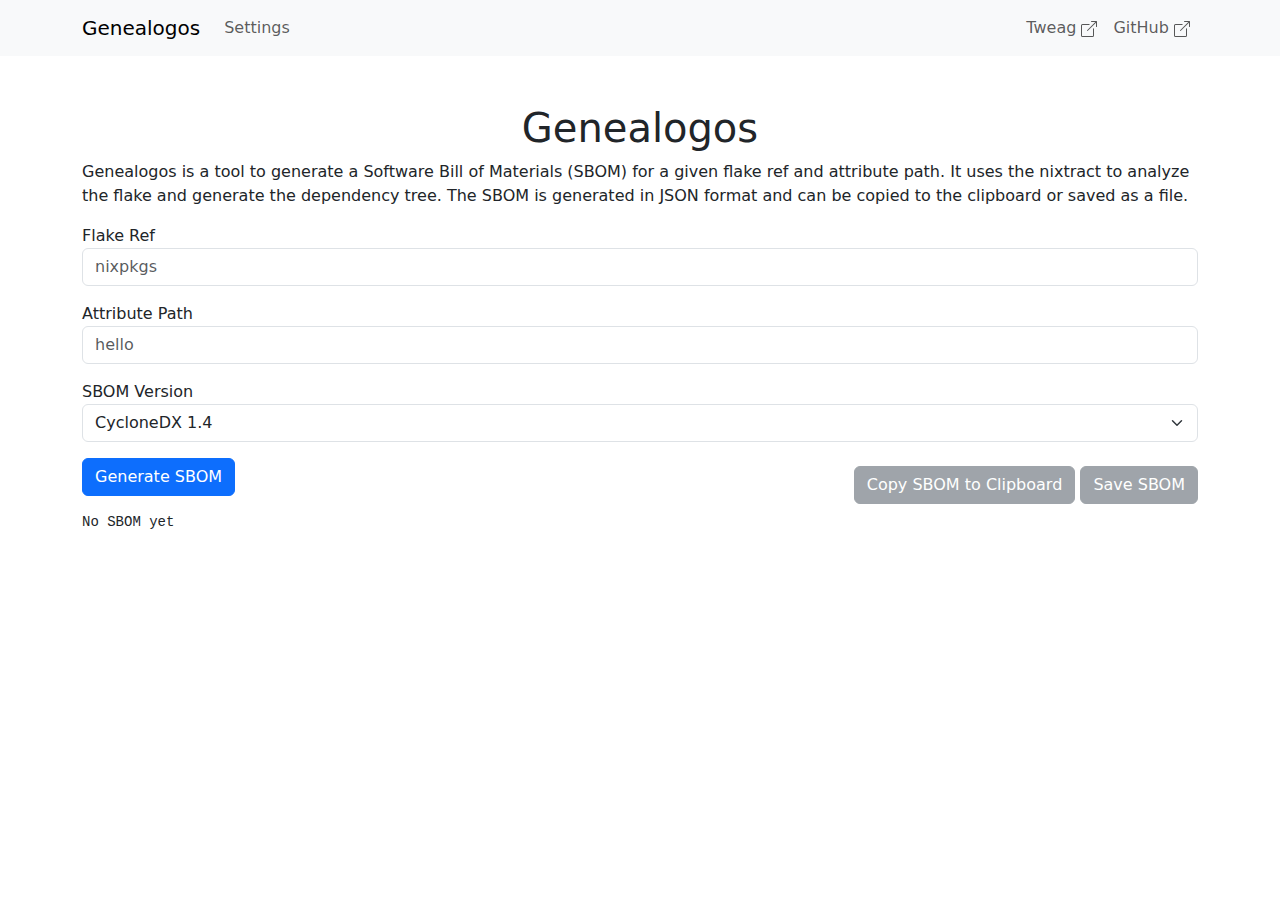
==== genealogos-frontend/index.html @ 4987ac41 "feat: re-enable use of CycloneDX version" ====
<!doctype html>
<html>

<head>
    <meta charset="UTF-8">
    <meta name="viewport" content="width=device-width, initial-scale=1">
    <title>Genealogos</title>
    <link href="https://cdn.jsdelivr.net/npm/bootstrap@5.3.3/dist/css/bootstrap.min.css" rel="stylesheet"
        integrity="sha384-QWTKZyjpPEjISv5WaRU9OFeRpok6YctnYmDr5pNlyT2bRjXh0JMhjY6hW+ALEwIH" crossorigin="anonymous">
</head>

<body>
    <nav class="navbar navbar-expand-lg navbar-light bg-light">
        <div class="container">
            <a class="navbar-brand" href="#">Genealogos</a>
            <div class="collapse navbar-collapse" id="navbarNav">
                <ul class="navbar-nav">
                    <li class="nav-item">
                        <a class="nav-link" href="#" onclick="openSettings()">Settings</a>
                    </li>
                </ul>
                <ul class="navbar-nav ms-auto">
                    <li class="nav-item">
                        <a class="nav-link" href="https://tweag.io">
                            Tweag
                            <svg xmlns="http://www.w3.org/2000/svg" width="16" height="16" fill="currentColor"
                                class="bi bi-box-arrow-up-right" viewBox="0 0 16 16">
                                <path fill-rule="evenodd"
                                    d="M8.636 3.5a.5.5 0 0 0-.5-.5H1.5A1.5 1.5 0 0 0 0 4.5v10A1.5 1.5 0 0 0 1.5 16h10a1.5 1.5 0 0 0 1.5-1.5V7.864a.5.5 0 0 0-1 0V14.5a.5.5 0 0 1-.5.5h-10a.5.5 0 0 1-.5-.5v-10a.5.5 0 0 1 .5-.5h6.636a.5.5 0 0 0 .5-.5" />
                                <path fill-rule="evenodd"
                                    d="M16 .5a.5.5 0 0 0-.5-.5h-5a.5.5 0 0 0 0 1h3.793L6.146 9.146a.5.5 0 1 0 .708.708L15 1.707V5.5a.5.5 0 0 0 1 0z" />
                            </svg> </a>
                    </li>
                    <li class="nav-item">
                        <a class="nav-link" href="https://github.com/tweag/Genealogos">
                            GitHub
                            <svg xmlns="http://www.w3.org/2000/svg" width="16" height="16" fill="currentColor"
                                class="bi bi-box-arrow-up-right" viewBox="0 0 16 16">
                                <path fill-rule="evenodd"
                                    d="M8.636 3.5a.5.5 0 0 0-.5-.5H1.5A1.5 1.5 0 0 0 0 4.5v10A1.5 1.5 0 0 0 1.5 16h10a1.5 1.5 0 0 0 1.5-1.5V7.864a.5.5 0 0 0-1 0V14.5a.5.5 0 0 1-.5.5h-10a.5.5 0 0 1-.5-.5v-10a.5.5 0 0 1 .5-.5h6.636a.5.5 0 0 0 .5-.5" />
                                <path fill-rule="evenodd"
                                    d="M16 .5a.5.5 0 0 0-.5-.5h-5a.5.5 0 0 0 0 1h3.793L6.146 9.146a.5.5 0 1 0 .708.708L15 1.707V5.5a.5.5 0 0 0 1 0z" />
                            </svg> </a>
                    </li>
                </ul>
            </div>
        </div>
    </nav>

    <div class="container-lg">
        <div class="row">
            <div class="col">
                <h1 class="text-center mt-5">Genealogos</h1>
                <p> Genealogos is a tool to generate a Software Bill of Materials (SBOM) for a given flake ref and
                    attribute path. It uses the nixtract to analyze the flake and generate the dependency tree. The SBOM
                    is generated in JSON format and can be copied to the clipboard or saved as a file.</p>
                <div class="mb-3">
                    <label for="flake-ref">Flake Ref</label>
                    <input type="text" class="form-control" id="flake-ref" name="flake-ref" placeholder="nixpkgs">
                </div>
                <div class="mb-3">
                    <label for="attribute-path">Attribute Path</label>
                    <input type="text" class="form-control" id="attribute-path" name="attribute-path"
                        placeholder="hello">
                </div>
                <div class="mb-3">
                    <label for="sbom-version">SBOM Version</label>
                    <select class="form-select" id="sbom-version" name="sbom-version">
                        <option value="1.3">CycloneDX 1.3</option>
                        <option value="1.4" selected>CycloneDX 1.4</option>
                    </select>
                </div>
                <div class="d-flex justify-content-between align-items-center">
                    <button class="btn btn-primary mb-3" onclick="generateSBOM()">Generate SBOM</button>
                    <div>
                        <button class="btn btn-secondary" onclick="copySBOM()" disabled>Copy SBOM to
                            Clipboard</button>
                        <button class="btn btn-secondary" onclick="saveSBOM()" disabled>Save SBOM</button>
                    </div>
                </div>
                <pre id="main-content">No SBOM yet</pre>
            </div>
        </div>
    </div>

    <div id="settings-modal" class="modal" tabindex="-1">
        <div class="modal-dialog">
            <div class="modal-content">
                <div class="modal-header">
                    <h5 class="modal-title">Settings</h5>
                    <button type="button" class="btn-close" data-bs-dismiss="modal" aria-label="Close"></button>
                </div>
                <div class="modal-body">
                    <div class="mb-3">
                        <label for="api-address">Genealogos API Address</label>
                        <input type="text" class="form-control" id="api-address" name="api-address"
                            placeholder="http://localhost:8000/api">
                        <small class="form-text text-muted">Enter the address of the Genealogos API. This is the
                            endpoint where the flake ref, attribute path, and any other settings will be send for
                            processing. For example:
                            <ul>
                                <li>https://genealogos.tweag.io/api</li>
                                <li>https://127.0.0.1:8000/api</li>
                            </ul>
                        </small>
                    </div>
                </div>
                <div class="modal-footer">
                    <button type="button" class="btn btn-primary" onclick="saveSettings()">Save</button>
                    <button type="button" class="btn btn-secondary" data-bs-dismiss="modal">Close</button>
                </div>
            </div>
        </div>
    </div>

    <script src="https://cdn.jsdelivr.net/npm/bootstrap@5.3.3/dist/js/bootstrap.bundle.min.js"
        integrity="sha384-YvpcrYf0tY3lHB60NNkmXc5s9fDVZLESaAA55NDzOxhy9GkcIdslK1eN7N6jIeHz"
        crossorigin="anonymous"></script>
    <script>
        // Global variables for flake ref and attribute path
        let latestFlakeRef = "";
        let latestAttributePath = "";
        let apiAddress = "http://localhost:8000/api"; // Default API address

        // Always set the copy and save button to disabled on page load, this fixes a firefox bug
        document.querySelector(".btn-secondary:first-of-type").disabled = true;
        document.querySelector(".btn-secondary:last-of-type").disabled = true;

        function toggleButtons(on) {
            // Enable or disable the generate SBOM button
            document.querySelector(".btn-primary").disabled = !on;
            // Enable or disable the copy and save SBOM buttons
            document.querySelector(".btn-secondary:first-of-type").disabled = !on;
            document.querySelector(".btn-secondary:last-of-type").disabled = !on;
        }

        function handleError(error) {
            // Display the error message in the code container
            document.getElementById("main-content").textContent = "Error: " + error;
            document.getElementById("main-content").classList.add("alert", "alert-warning"); // Add error classes

            // Enable the generate SBOM button
            document.querySelector(".btn-primary").disabled = false;
            // Disable the copy and save SBOM buttons
            document.querySelector(".btn-secondary:first-of-type").disabled = true;
            document.querySelector(".btn-secondary:last-of-type").disabled = true;
        }

        function generateSBOM() {
            // Get the flake ref and attribute path from the input fields
            const flakeRef = document.getElementById("flake-ref").value;
            const attributePath = document.getElementById("attribute-path").value;
            const cycloneDxVer = document.getElementById("sbom-version").value;

            // Create a map where we will store a map from thread id to log message
            // This will allow us to show them in order and only the latest message for each thread
            let logMessages = {};

            document.getElementById("main-content").classList.remove("alert", "alert-warning"); // Remove error class if present

            // Set the content of the main-content to a loading spinner
            document.getElementById("main-content").innerHTML = `
                <div class="text-center">
                    <div class="spinner-border" role="status">
                        <span class="visually-hidden">Loading...</span>
                    </div>
                </div>
            `;

            toggleButtons(false);

            // Make a request to the API to create a job
            fetch(`${apiAddress}/jobs/create?flake_ref=${flakeRef}&attribute_path=${attributePath}&cyclonedx_version=${cycloneDxVer}`)
                .then(response => response.json())
                .then(data => {
                    if (data.job_id !== undefined && data.job_id !== null) {
                        // Reset the logMessages
                        logMessages = {};

                        // Retrieve the job status periodically
                        const intervalId = setInterval(() => {
                            fetch(`${apiAddress}/jobs/status/${data.job_id}`)
                                .then(response => response.json())
                                .then(statusData => {
                                    // if statusData.status.LogMessages exists, log the log messages one by one
                                    if (statusData.status.LogMessages) {
                                        // Add the log messages to the map
                                        statusData.status.LogMessages.forEach(logMessage => {
                                            logMessages[logMessage.index] = logMessage;
                                        });

                                        // Display the log messages in the code container in the format: "{id}: {status} {path}"
                                        document.getElementById("main-content").textContent = Object.values(logMessages).map(logMessage => `${logMessage.index}: ${logMessage.content}`).join("\n");

                                    } else if (statusData.status === "Done") {
                                        // Retrieve the SBOM
                                        fetch(`${apiAddress}/jobs/result/${data.job_id}`)
                                            .then(response => response.json())
                                            .then(sbomData => {
                                                if (sbomData.sbom) {
                                                    // Display the SBOM in the code container
                                                    document.getElementById("main-content").textContent = sbomData.sbom;

                                                    // Enable buttons
                                                    toggleButtons(true);

                                                    // Set the global variables
                                                    latestFlakeRef = flakeRef;
                                                    latestAttributePath = attributePath;

                                                    // Clear the interval
                                                    clearInterval(intervalId);
                                                } else {
                                                    handleError("SBOM not found");

                                                    // Clear the interval
                                                    clearInterval(intervalId);
                                                }
                                            })
                                            .catch(error => {
                                                handleError(error);

                                                // Clear the interval
                                                clearInterval(intervalId);
                                            });
                                    }
                                })
                                .catch(error => {
                                    handleError(error);

                                    // Stop refreshing the status messages
                                    clearInterval(intervalId);
                                });
                        }, 1000); // Check status every second
                    } else {
                        // Pass the data, which contains the error message
                        handleError(data);
                    }
                })
                .catch(error => {
                    handleError(error);
                });
        }

        // Copy the generated sbom to clipboard
        function copySBOM() {
            const sbomText = document.getElementById("main-content").textContent;

            navigator.clipboard.writeText(sbomText)
                .then(() => {
                    alert("SBOM copied to clipboard!");
                })
                .catch(err => {
                    handleError(err);
                });
        }

        function saveSBOM() {
            // Get the SBOM text
            const sbomText = document.getElementById("main-content").textContent;

            // Create a blob with the SBOM text
            const blob = new Blob([sbomText], { type: "text/plain;charset=utf-8" });

            // Create a temporary anchor element
            const anchor = document.createElement("a");
            anchor.href = URL.createObjectURL(blob);
            anchor.download = `${latestFlakeRef}_${latestAttributePath}.sbom.json`;

            // Programmatically click the anchor element to trigger the download
            anchor.click();

            // Clean up the temporary anchor element
            URL.revokeObjectURL(anchor.href);
        }

        function openSettings() {
            // Get the API address input field
            const apiAddressInput = document.getElementById("api-address");

            // Set the current API address in the input field
            apiAddressInput.value = apiAddress;

            // Open the settings modal
            const settingsModal = new bootstrap.Modal(document.getElementById("settings-modal"));
            settingsModal.show();
        }

        function saveSettings() {
            // Get the API address input field
            const apiAddressInput = document.getElementById("api-address");

            // Update the global API address variable
            apiAddress = apiAddressInput.value;

            // Close the settings modal
            const settingsModal = bootstrap.Modal.getInstance(document.getElementById("settings-modal"));
            settingsModal.hide();
        }

    </script>
</body>

</html>
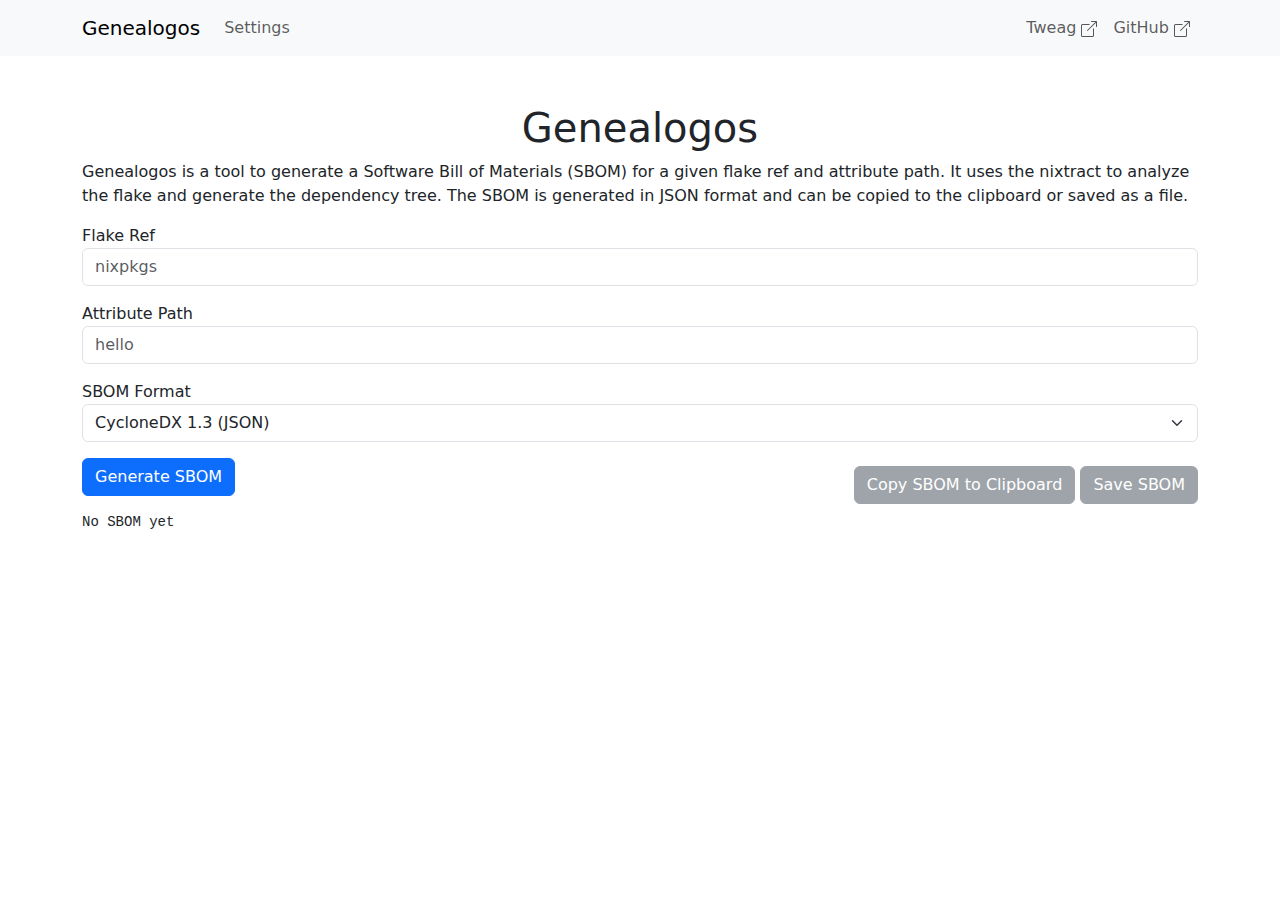
==== commit 1bc1265e: "feat: move BomArg into genealogos to enable use in api" ====
--- a/genealogos-frontend/index.html
+++ b/genealogos-frontend/index.html
@@ -64,10 +64,12 @@
                         placeholder="hello">
                 </div>
                 <div class="mb-3">
-                    <label for="sbom-version">SBOM Version</label>
-                    <select class="form-select" id="sbom-version" name="sbom-version">
-                        <option value="1.3">CycloneDX 1.3</option>
-                        <option value="1.4" selected>CycloneDX 1.4</option>
+                    <label for="bom-format">SBOM Format</label>
+                    <select class="form-select" id="bom-format" name="bom-format">
+                        <option value="cyclonedx_1.3_json">CycloneDX 1.3 (JSON)</option>
+                        <option value="cyclonedx_1.3_xml">CycloneDX 1.3 (XML)</option>
+                        <option value="cyclonedx_1.4_json">CycloneDX 1.4 (JSON)</option>
+                        <option value="cyclonedx_1.4_xml">CycloneDX 1.4 (XML)</option>
                     </select>
                 </div>
                 <div class="d-flex justify-content-between align-items-center">
@@ -150,7 +152,7 @@
             // Get the flake ref and attribute path from the input fields
             const flakeRef = document.getElementById("flake-ref").value;
             const attributePath = document.getElementById("attribute-path").value;
-            const cycloneDxVer = document.getElementById("sbom-version").value;
+            const bomFormat = document.getElementById("bom-format").value;
 
             // Create a map where we will store a map from thread id to log message
             // This will allow us to show them in order and only the latest message for each thread
@@ -170,7 +172,7 @@
             toggleButtons(false);
 
             // Make a request to the API to create a job
-            fetch(`${apiAddress}/jobs/create?flake_ref=${flakeRef}&attribute_path=${attributePath}&cyclonedx_version=${cycloneDxVer}`)
+            fetch(`${apiAddress}/jobs/create?flake_ref=${flakeRef}&attribute_path=${attributePath}&bom_format=${bomFormat}`)
                 .then(response => response.json())
                 .then(data => {
                     if (data.job_id !== undefined && data.job_id !== null) {
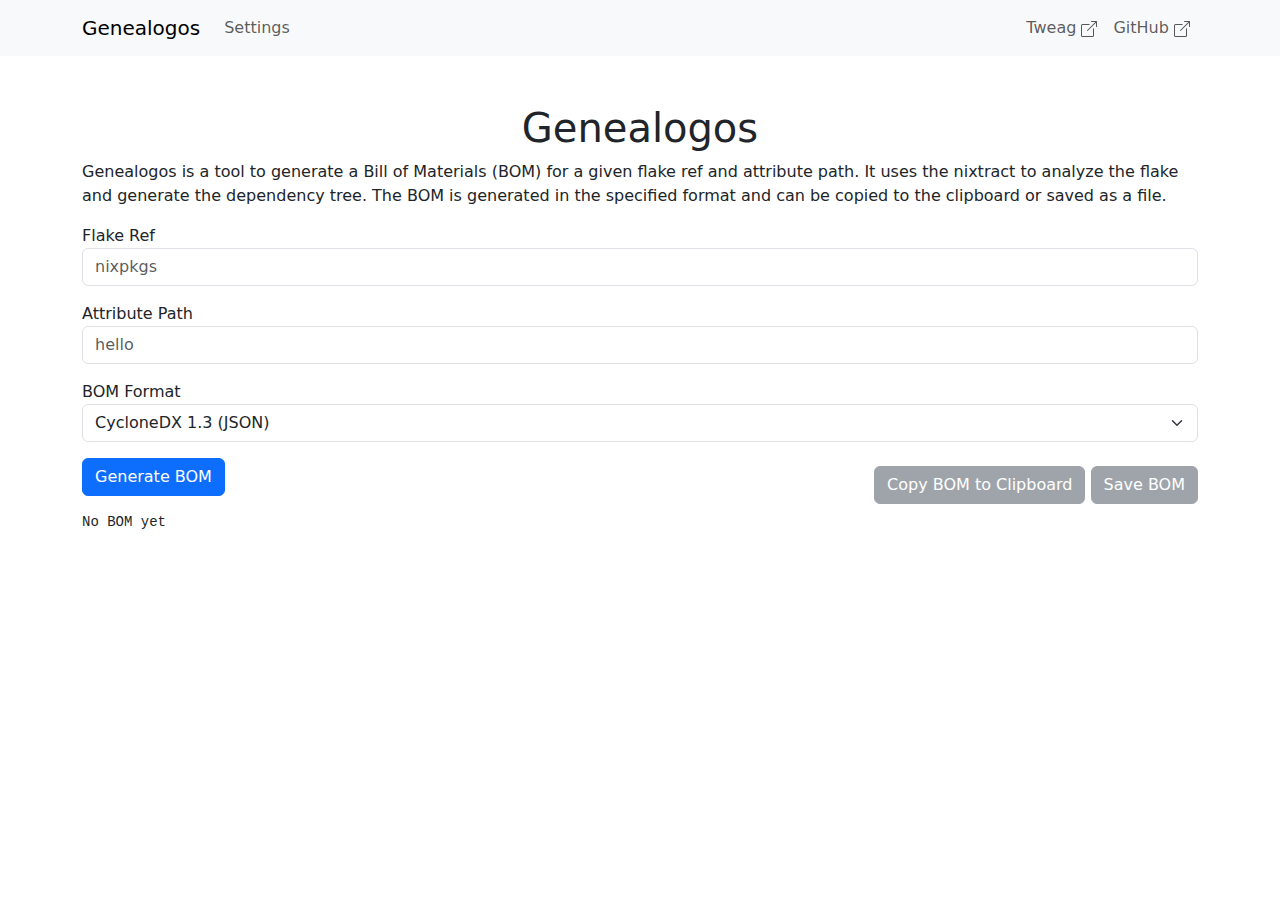
==== commit e2ed1e0d: "feat: sbom -> bom everywhere" ====
--- a/genealogos-frontend/index.html
+++ b/genealogos-frontend/index.html
@@ -51,9 +51,9 @@
         <div class="row">
             <div class="col">
                 <h1 class="text-center mt-5">Genealogos</h1>
-                <p> Genealogos is a tool to generate a Software Bill of Materials (SBOM) for a given flake ref and
-                    attribute path. It uses the nixtract to analyze the flake and generate the dependency tree. The SBOM
-                    is generated in JSON format and can be copied to the clipboard or saved as a file.</p>
+                <p> Genealogos is a tool to generate a Bill of Materials (BOM) for a given flake ref and
+                    attribute path. It uses the nixtract to analyze the flake and generate the dependency tree. The BOM
+                    is generated in the specified format and can be copied to the clipboard or saved as a file.</p>
                 <div class="mb-3">
                     <label for="flake-ref">Flake Ref</label>
                     <input type="text" class="form-control" id="flake-ref" name="flake-ref" placeholder="nixpkgs">
@@ -64,7 +64,7 @@
                         placeholder="hello">
                 </div>
                 <div class="mb-3">
-                    <label for="bom-format">SBOM Format</label>
+                    <label for="bom-format">BOM Format</label>
                     <select class="form-select" id="bom-format" name="bom-format">
                         <option value="cyclonedx_1.3_json">CycloneDX 1.3 (JSON)</option>
                         <option value="cyclonedx_1.3_xml">CycloneDX 1.3 (XML)</option>
@@ -73,14 +73,14 @@
                     </select>
                 </div>
                 <div class="d-flex justify-content-between align-items-center">
-                    <button class="btn btn-primary mb-3" onclick="generateSBOM()">Generate SBOM</button>
+                    <button class="btn btn-primary mb-3" onclick="generateBOM()">Generate BOM</button>
                     <div>
-                        <button class="btn btn-secondary" onclick="copySBOM()" disabled>Copy SBOM to
+                        <button class="btn btn-secondary" onclick="copyBOM()" disabled>Copy BOM to
                             Clipboard</button>
-                        <button class="btn btn-secondary" onclick="saveSBOM()" disabled>Save SBOM</button>
+                        <button class="btn btn-secondary" onclick="saveBOM()" disabled>Save BOM</button>
                     </div>
                 </div>
-                <pre id="main-content">No SBOM yet</pre>
+                <pre id="main-content">No BOM yet</pre>
             </div>
         </div>
     </div>
@@ -129,9 +129,9 @@
         document.querySelector(".btn-secondary:last-of-type").disabled = true;
 
         function toggleButtons(on) {
-            // Enable or disable the generate SBOM button
+            // Enable or disable the generate BOM button
             document.querySelector(".btn-primary").disabled = !on;
-            // Enable or disable the copy and save SBOM buttons
+            // Enable or disable the copy and save BOM buttons
             document.querySelector(".btn-secondary:first-of-type").disabled = !on;
             document.querySelector(".btn-secondary:last-of-type").disabled = !on;
         }
@@ -141,14 +141,14 @@
             document.getElementById("main-content").textContent = "Error: " + error;
             document.getElementById("main-content").classList.add("alert", "alert-warning"); // Add error classes
 
-            // Enable the generate SBOM button
+            // Enable the generate BOM button
             document.querySelector(".btn-primary").disabled = false;
-            // Disable the copy and save SBOM buttons
+            // Disable the copy and save BOM buttons
             document.querySelector(".btn-secondary:first-of-type").disabled = true;
             document.querySelector(".btn-secondary:last-of-type").disabled = true;
         }
 
-        function generateSBOM() {
+        function generateBOM() {
             // Get the flake ref and attribute path from the input fields
             const flakeRef = document.getElementById("flake-ref").value;
             const attributePath = document.getElementById("attribute-path").value;
@@ -195,13 +195,13 @@
                                         document.getElementById("main-content").textContent = Object.values(logMessages).map(logMessage => `${logMessage.index}: ${logMessage.content}`).join("\n");
 
                                     } else if (statusData.status === "Done") {
-                                        // Retrieve the SBOM
+                                        // Retrieve the BOM
                                         fetch(`${apiAddress}/jobs/result/${data.job_id}`)
                                             .then(response => response.json())
-                                            .then(sbomData => {
-                                                if (sbomData.sbom) {
-                                                    // Display the SBOM in the code container
-                                                    document.getElementById("main-content").textContent = sbomData.sbom;
+                                            .then(bomData => {
+                                                if (bomData.bom) {
+                                                    // Display the BOM in the code container
+                                                    document.getElementById("main-content").textContent = bomData.bom;
 
                                                     // Enable buttons
                                                     toggleButtons(true);
@@ -213,7 +213,7 @@
                                                     // Clear the interval
                                                     clearInterval(intervalId);
                                                 } else {
-                                                    handleError("SBOM not found");
+                                                    handleError("BOM not found");
 
                                                     // Clear the interval
                                                     clearInterval(intervalId);
@@ -244,25 +244,25 @@
                 });
         }
 
-        // Copy the generated sbom to clipboard
-        function copySBOM() {
-            const sbomText = document.getElementById("main-content").textContent;
-
-            navigator.clipboard.writeText(sbomText)
+        // Copy the generated bom to clipboard
+        function copyBOM() {
+            const bomText = document.getElementById("main-content").textContent;
+
+            navigator.clipboard.writeText(bomText)
                 .then(() => {
-                    alert("SBOM copied to clipboard!");
+                    alert("BOM copied to clipboard!");
                 })
                 .catch(err => {
                     handleError(err);
                 });
         }
 
-        function saveSBOM() {
-            // Get the SBOM text
-            const sbomText = document.getElementById("main-content").textContent;
-
-            // Create a blob with the SBOM text
-            const blob = new Blob([sbomText], { type: "text/plain;charset=utf-8" });
+        function saveBOM() {
+            // Get the BOM text
+            const bomText = document.getElementById("main-content").textContent;
+
+            // Create a blob with the BOM text
+            const blob = new Blob([bomText], { type: "text/plain;charset=utf-8" });
 
             // Create a temporary anchor element
             const anchor = document.createElement("a");
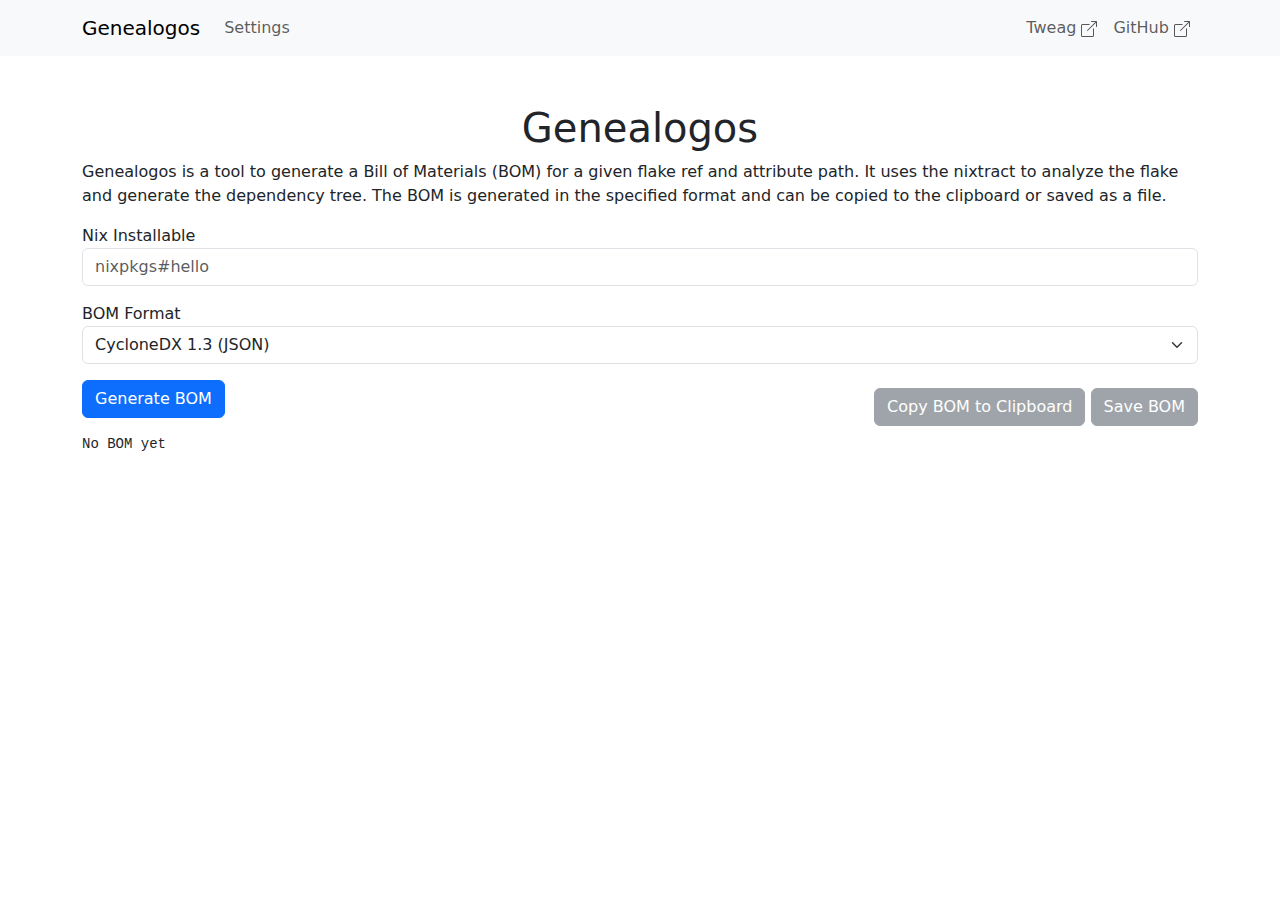
==== commit fafe8caa: "feat: switch api over to installable" ====
--- a/genealogos-frontend/index.html
+++ b/genealogos-frontend/index.html
@@ -55,13 +55,8 @@
                     attribute path. It uses the nixtract to analyze the flake and generate the dependency tree. The BOM
                     is generated in the specified format and can be copied to the clipboard or saved as a file.</p>
                 <div class="mb-3">
-                    <label for="flake-ref">Flake Ref</label>
-                    <input type="text" class="form-control" id="flake-ref" name="flake-ref" placeholder="nixpkgs">
-                </div>
-                <div class="mb-3">
-                    <label for="attribute-path">Attribute Path</label>
-                    <input type="text" class="form-control" id="attribute-path" name="attribute-path"
-                        placeholder="hello">
+                    <label for="installable">Nix Installable</label>
+                    <input type="text" class="form-control" id="installable" name="installable" placeholder="nixpkgs#hello">
                 </div>
                 <div class="mb-3">
                     <label for="bom-format">BOM Format</label>
@@ -120,8 +115,7 @@
         crossorigin="anonymous"></script>
     <script>
         // Global variables for flake ref and attribute path
-        let latestFlakeRef = "";
-        let latestAttributePath = "";
+        let latestInstallable = "";
         let apiAddress = "http://localhost:8000/api"; // Default API address
 
         // Always set the copy and save button to disabled on page load, this fixes a firefox bug
@@ -149,9 +143,8 @@
         }
 
         function generateBOM() {
-            // Get the flake ref and attribute path from the input fields
-            const flakeRef = document.getElementById("flake-ref").value;
-            const attributePath = document.getElementById("attribute-path").value;
+            // Get the installable from the input field
+            const installable = encodeURIComponent(document.getElementById("installable").value);
             const bomFormat = document.getElementById("bom-format").value;
 
             // Create a map where we will store a map from thread id to log message
@@ -172,7 +165,7 @@
             toggleButtons(false);
 
             // Make a request to the API to create a job
-            fetch(`${apiAddress}/jobs/create?flake_ref=${flakeRef}&attribute_path=${attributePath}&bom_format=${bomFormat}`)
+            fetch(`${apiAddress}/jobs/create?installable=${installable}&bom_format=${bomFormat}`)
                 .then(response => response.json())
                 .then(data => {
                     if (data.job_id !== undefined && data.job_id !== null) {
@@ -207,8 +200,7 @@
                                                     toggleButtons(true);
 
                                                     // Set the global variables
-                                                    latestFlakeRef = flakeRef;
-                                                    latestAttributePath = attributePath;
+                                                    latestInstallable = installable;
 
                                                     // Clear the interval
                                                     clearInterval(intervalId);
@@ -267,7 +259,7 @@
             // Create a temporary anchor element
             const anchor = document.createElement("a");
             anchor.href = URL.createObjectURL(blob);
-            anchor.download = `${latestFlakeRef}_${latestAttributePath}.sbom.json`;
+            anchor.download = `${installable}.sbom.json`;
 
             // Programmatically click the anchor element to trigger the download
             anchor.click();
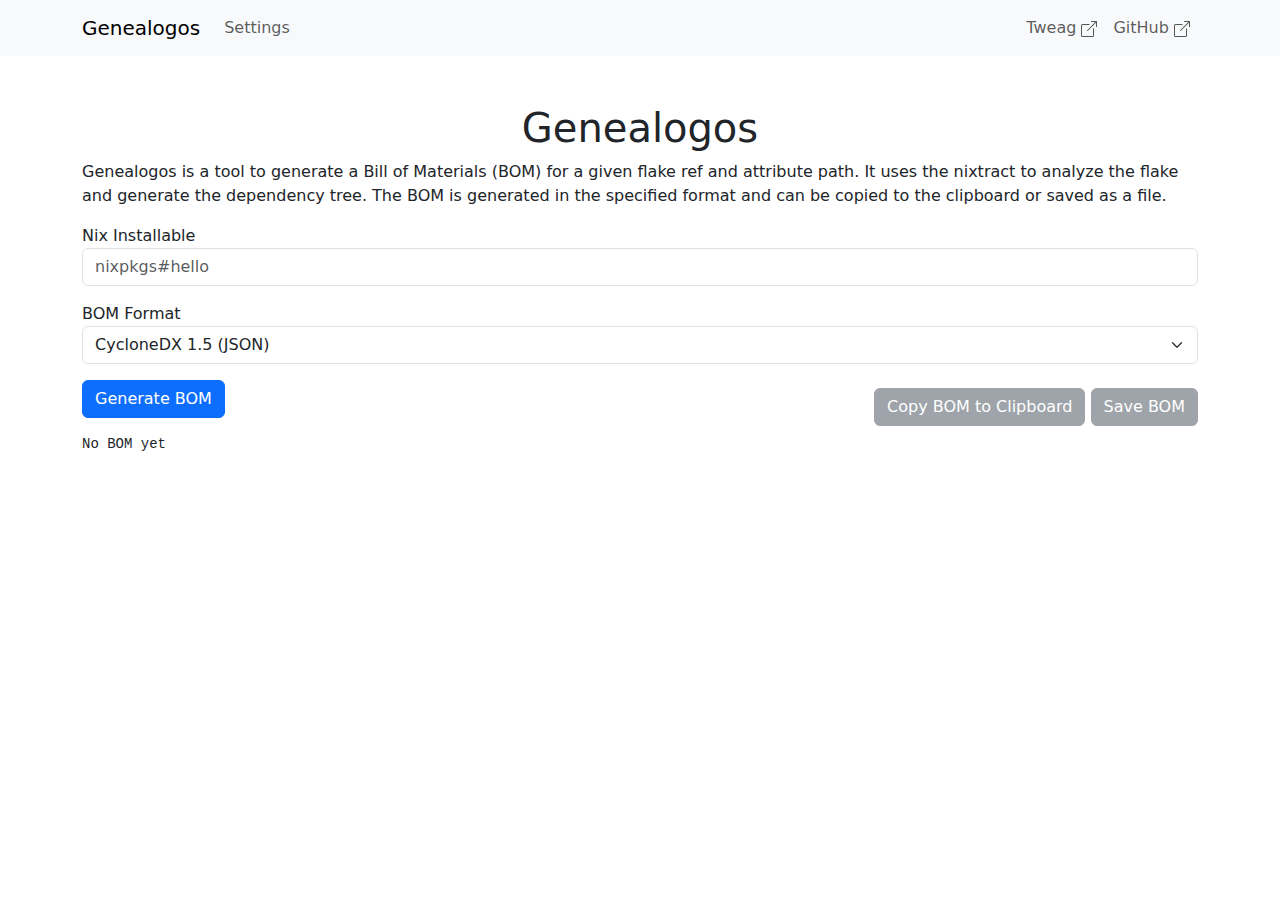
==== commit 176ec4fa: "feat: include support for CycloneDX 1.5" ====
--- a/genealogos-frontend/index.html
+++ b/genealogos-frontend/index.html
@@ -65,6 +65,8 @@
                         <option value="cyclonedx_1.3_xml">CycloneDX 1.3 (XML)</option>
                         <option value="cyclonedx_1.4_json">CycloneDX 1.4 (JSON)</option>
                         <option value="cyclonedx_1.4_xml">CycloneDX 1.4 (XML)</option>
+                        <option value="cyclonedx_1.5_json" selected>CycloneDX 1.5 (JSON)</option>
+                        <option value="cyclonedx_1.5_xml">CycloneDX 1.5 (XML)</option>
                     </select>
                 </div>
                 <div class="d-flex justify-content-between align-items-center">
@@ -259,7 +261,7 @@
             // Create a temporary anchor element
             const anchor = document.createElement("a");
             anchor.href = URL.createObjectURL(blob);
-            anchor.download = `${installable}.sbom.json`;
+            anchor.download = `${decodeURIComponent(latestInstallable)}.sbom.json`;
 
             // Programmatically click the anchor element to trigger the download
             anchor.click();
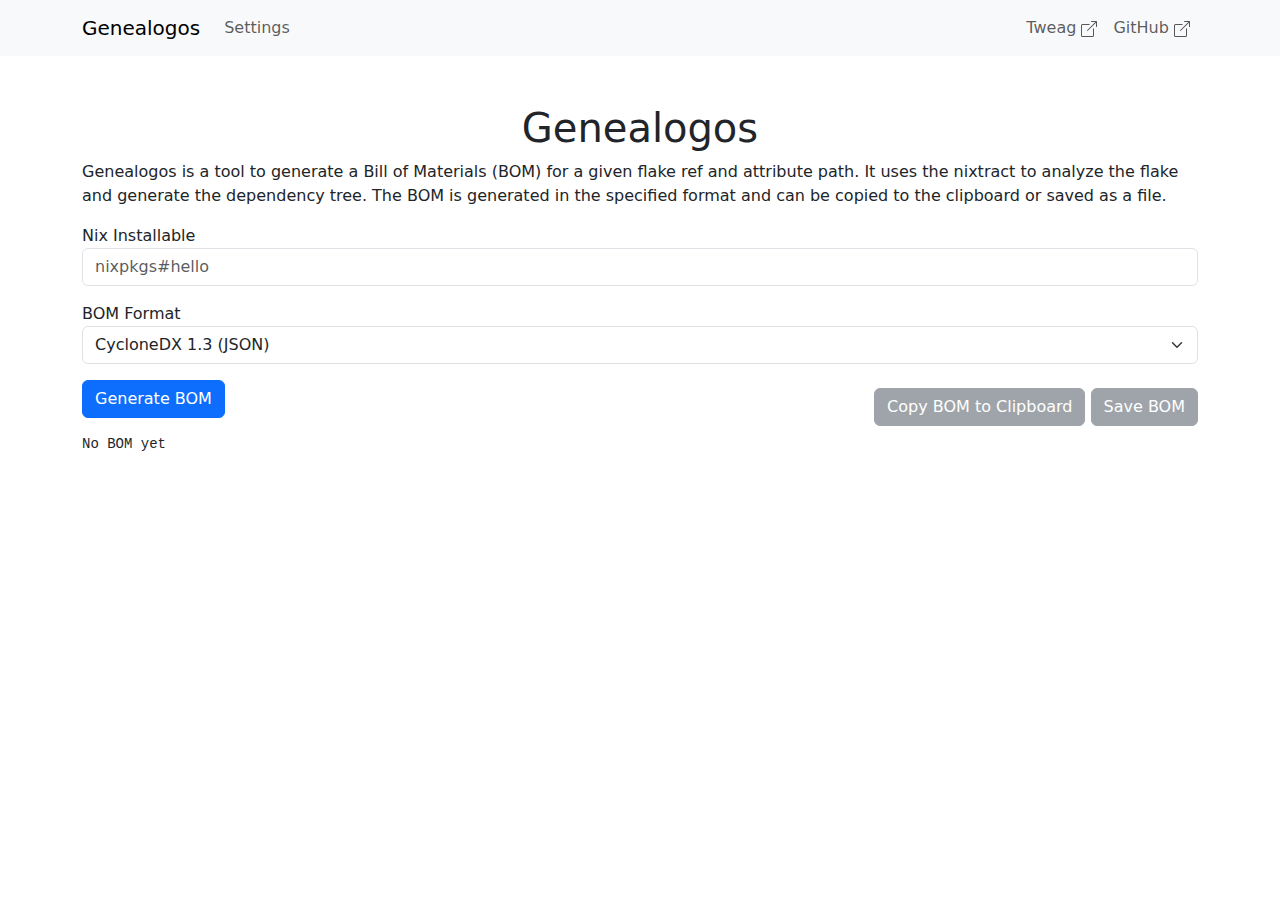
==== commit c0bbc084: "Merge branch 'master' into nixos-module-configuration" ====
--- a/genealogos-frontend/index.html
+++ b/genealogos-frontend/index.html
@@ -65,8 +65,6 @@
                         <option value="cyclonedx_1.3_xml">CycloneDX 1.3 (XML)</option>
                         <option value="cyclonedx_1.4_json">CycloneDX 1.4 (JSON)</option>
                         <option value="cyclonedx_1.4_xml">CycloneDX 1.4 (XML)</option>
-                        <option value="cyclonedx_1.5_json" selected>CycloneDX 1.5 (JSON)</option>
-                        <option value="cyclonedx_1.5_xml">CycloneDX 1.5 (XML)</option>
                     </select>
                 </div>
                 <div class="d-flex justify-content-between align-items-center">
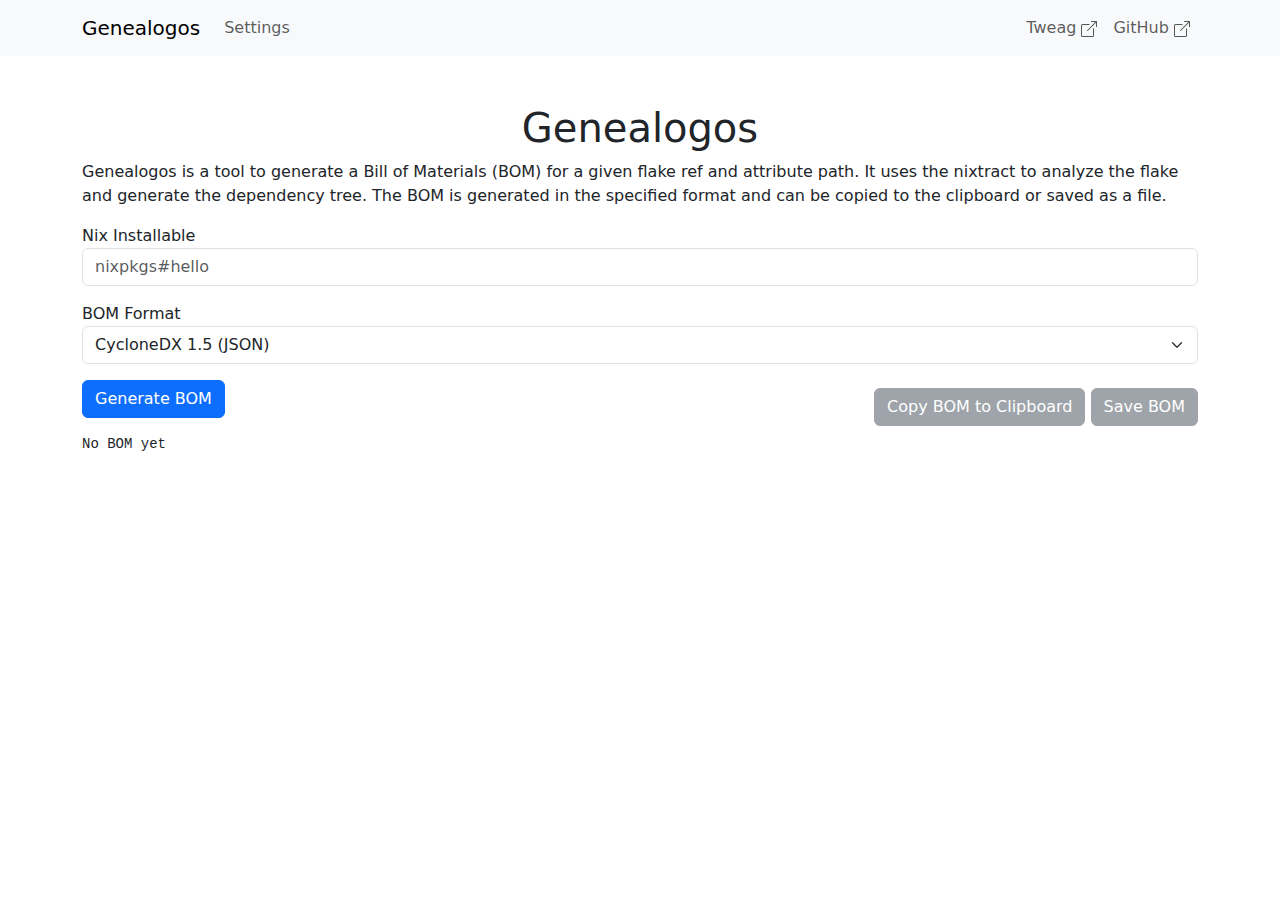
==== commit 27fe5ce5: "Merge 73d2a35817e432777cb30fa0aa91a9a23ddb0923 into 2bf6c9a4a0ef8d9b1e339f160f905cab20f0035b" ====
--- a/genealogos-frontend/index.html
+++ b/genealogos-frontend/index.html
@@ -65,6 +65,8 @@
                         <option value="cyclonedx_1.3_xml">CycloneDX 1.3 (XML)</option>
                         <option value="cyclonedx_1.4_json">CycloneDX 1.4 (JSON)</option>
                         <option value="cyclonedx_1.4_xml">CycloneDX 1.4 (XML)</option>
+                        <option value="cyclonedx_1.5_json" selected>CycloneDX 1.5 (JSON)</option>
+                        <option value="cyclonedx_1.5_xml">CycloneDX 1.5 (XML)</option>
                     </select>
                 </div>
                 <div class="d-flex justify-content-between align-items-center">
